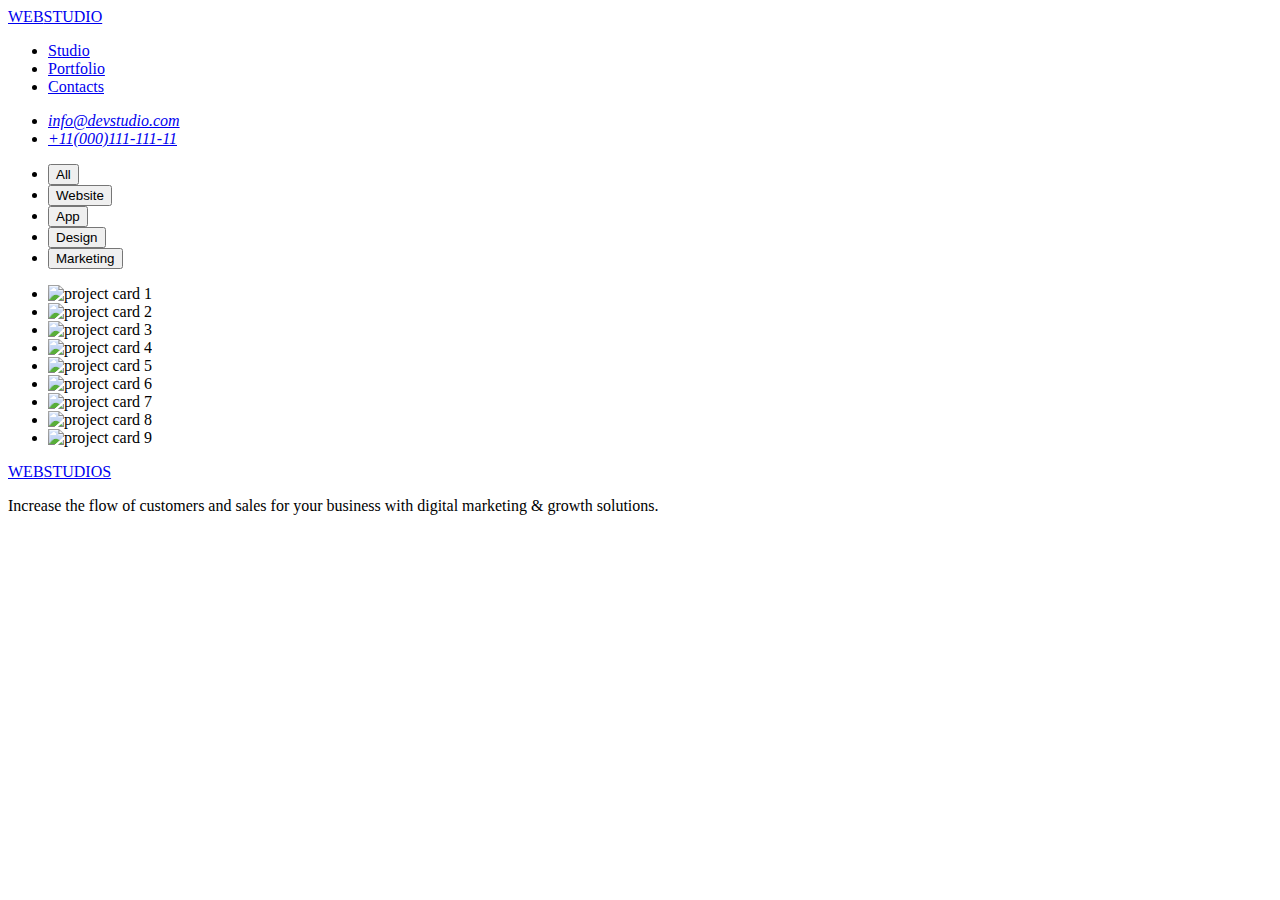
==== portfolio.html/index.html @ c7202e5c "HW2 submission" ====
<!DOCTYPE html>
<html lang="en">
    <head>
        <title>myportfolio</title>
        <meta name="description" content="A great website"  />
        <meta charset="utf-8"   />
        <link rel="stylesheet" type="text/css" href="/portfolio.html/index.css" />
        <link rel="preconnect" href="https://fonts.googleapis.com">
        <link rel="preconnect" href="https://fonts.gstatic.com" crossorigin>
        <link href="https://fonts.googleapis.com/css2?family=Raleway:wght@800&family=Roboto:wght@500&display=swap" rel="stylesheet">
    </head>
<body>
    <!-- header Section -->
    <header>
        <nav>
            <!-- "logo" -->
            <a class="first-logo" href="#">
                <span>WEB</span><span>STUDIO</span>
            </a>             
                <ul>
                    <li><a class="studio" href="#">Studio</a></li> <!-- Added class "studio" -->
                    <li><a class="portfolio" href="#">Portfolio</a></li> <!-- Added class "portfolio" -->
                    <li><a class="contacts" href="#">Contacts</a></li> <!-- Added class "contacts" -->
                    </ul>
                </nav>
                <address class="email-telephone">
                    <ul>
                        <li><a class="email" href="info@devstudio.com">info@devstudio.com</a></li>
                        <li><a class="telephone" href="tel:+11(000)111-111-11">+11(000)111-111-11</a></li>
                    </ul>
                </address>
            </header>
    <!-- main section -->
    <main>
        <ul class="buttons">
            <li><a href="#">
                <button type="button" class="all-button">All</button></a></li>
            <li><a href="#">
                <button type="button" class="website-button">Website</button></a></li>
            <li><a href="#">
                <button type="button" class="app-button">App</button></a></li>
            <li><a href="#">
                <button type="button" class="design-button">Design</button></a></li>
            <li><a href="#">
            <button type="button" class="marketing-button">Marketing</button></a></li>
            </ul>
    <!-- Project cards -->

        <ul>
            <li><image src="/img.jpg/Project Card 1.jpg" alt="project card 1" /></li>
            <li><image src="/img.jpg/Project Card 2.jpg" alt="project card 2" /></li>
            <li><image src="/img.jpg/Project Card 3.jpg" alt="project card 3" /></li>
            <li><image src="/img.jpg/Project Card 4.jpg" alt="project card 4" /></li>
            <li><image src="/img.jpg/Project Card 5.jpg" alt="project card 5" /></li>
            <li><image src="/img.jpg/Project Card 6.jpg" alt="project card 6" /></li>
            <li><image src="/img.jpg/Project Card 7.jpg" alt="project card 7" /></li>
            <li><image src="/img.jpg/Project Card 8.jpg" alt="project card 8" /></li>
            <li><image src="/img.jpg/Project Card 9.jpg" alt="project card 9" /></li>
        </ul>
        </main>
</body>
    <!-- footer -->
<footer>
    <section class="footer-section">
        <a class="second-logo" href="#">
        <span>WEB</span><span>STUDIOS</span></a> 
        <p>Increase the flow of customers and sales for your business with digital marketing & growth solutions.</p>
</section>
</footer>
</html>
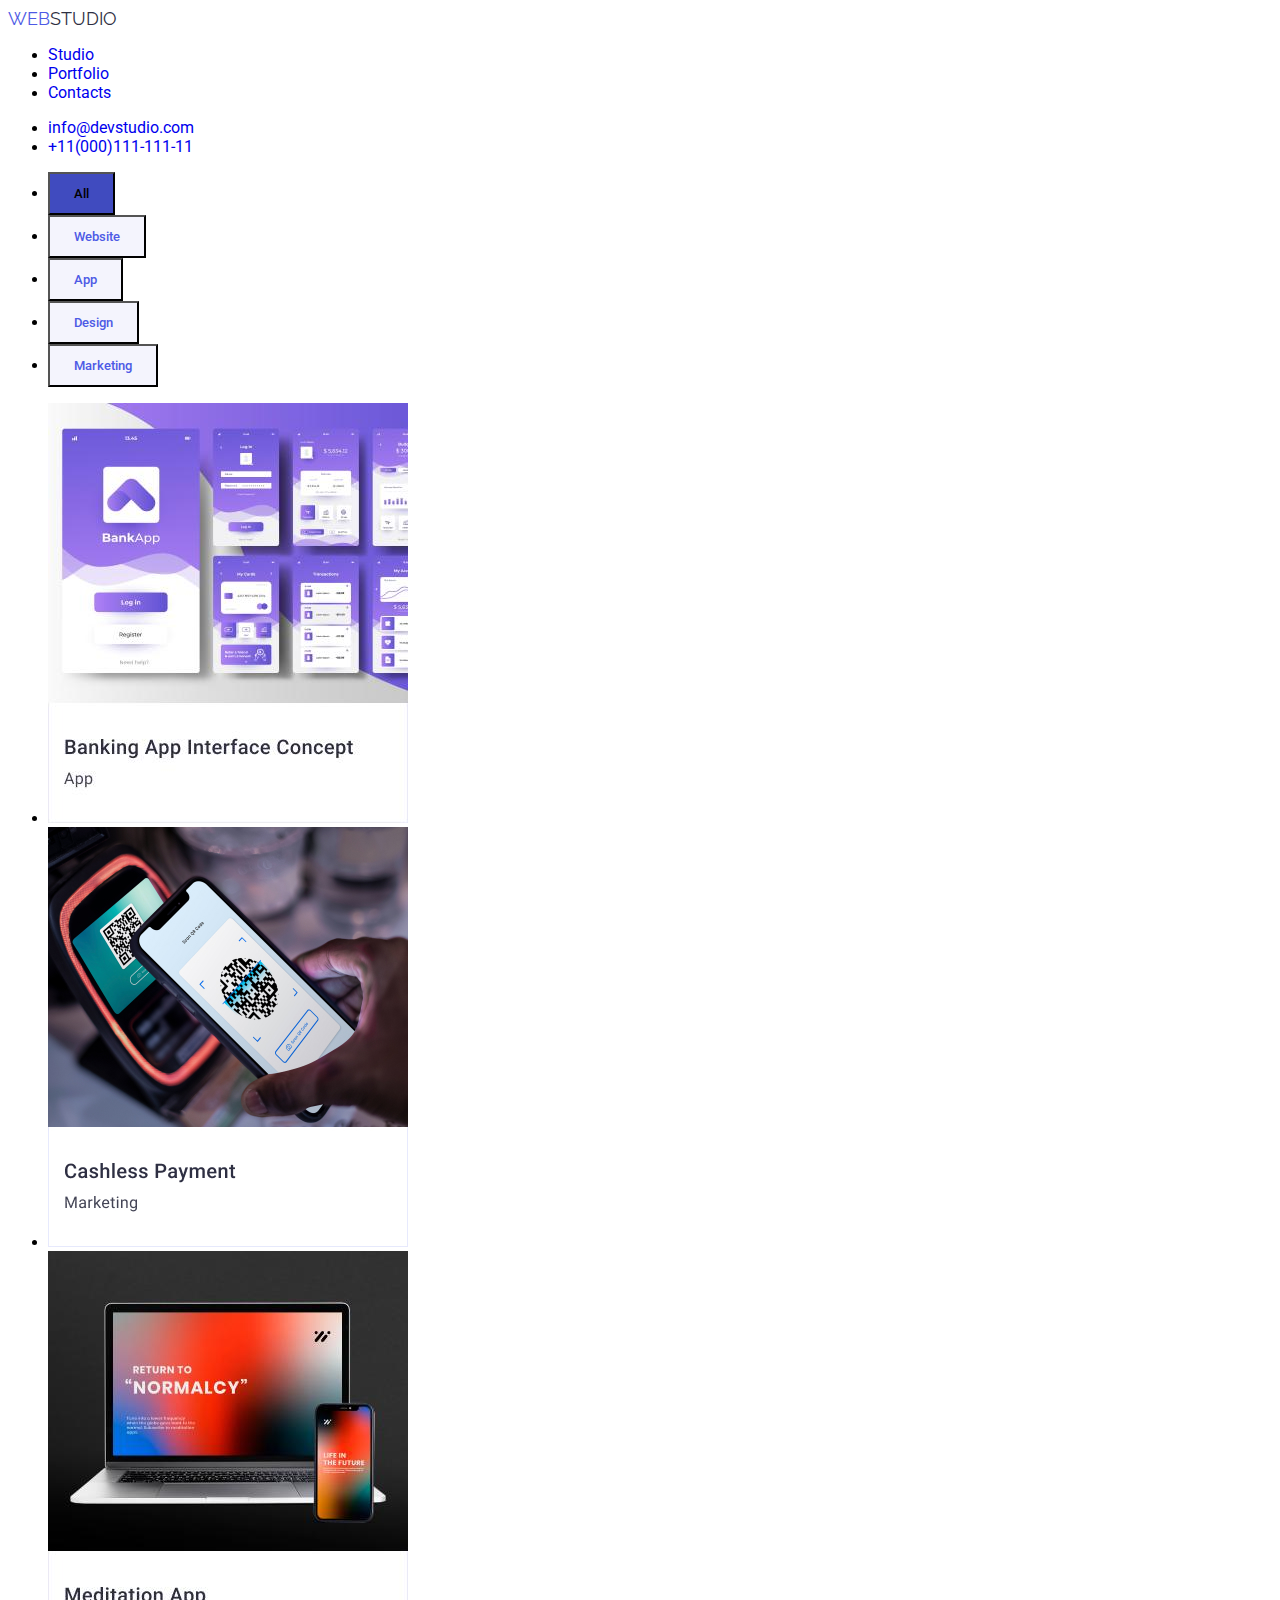
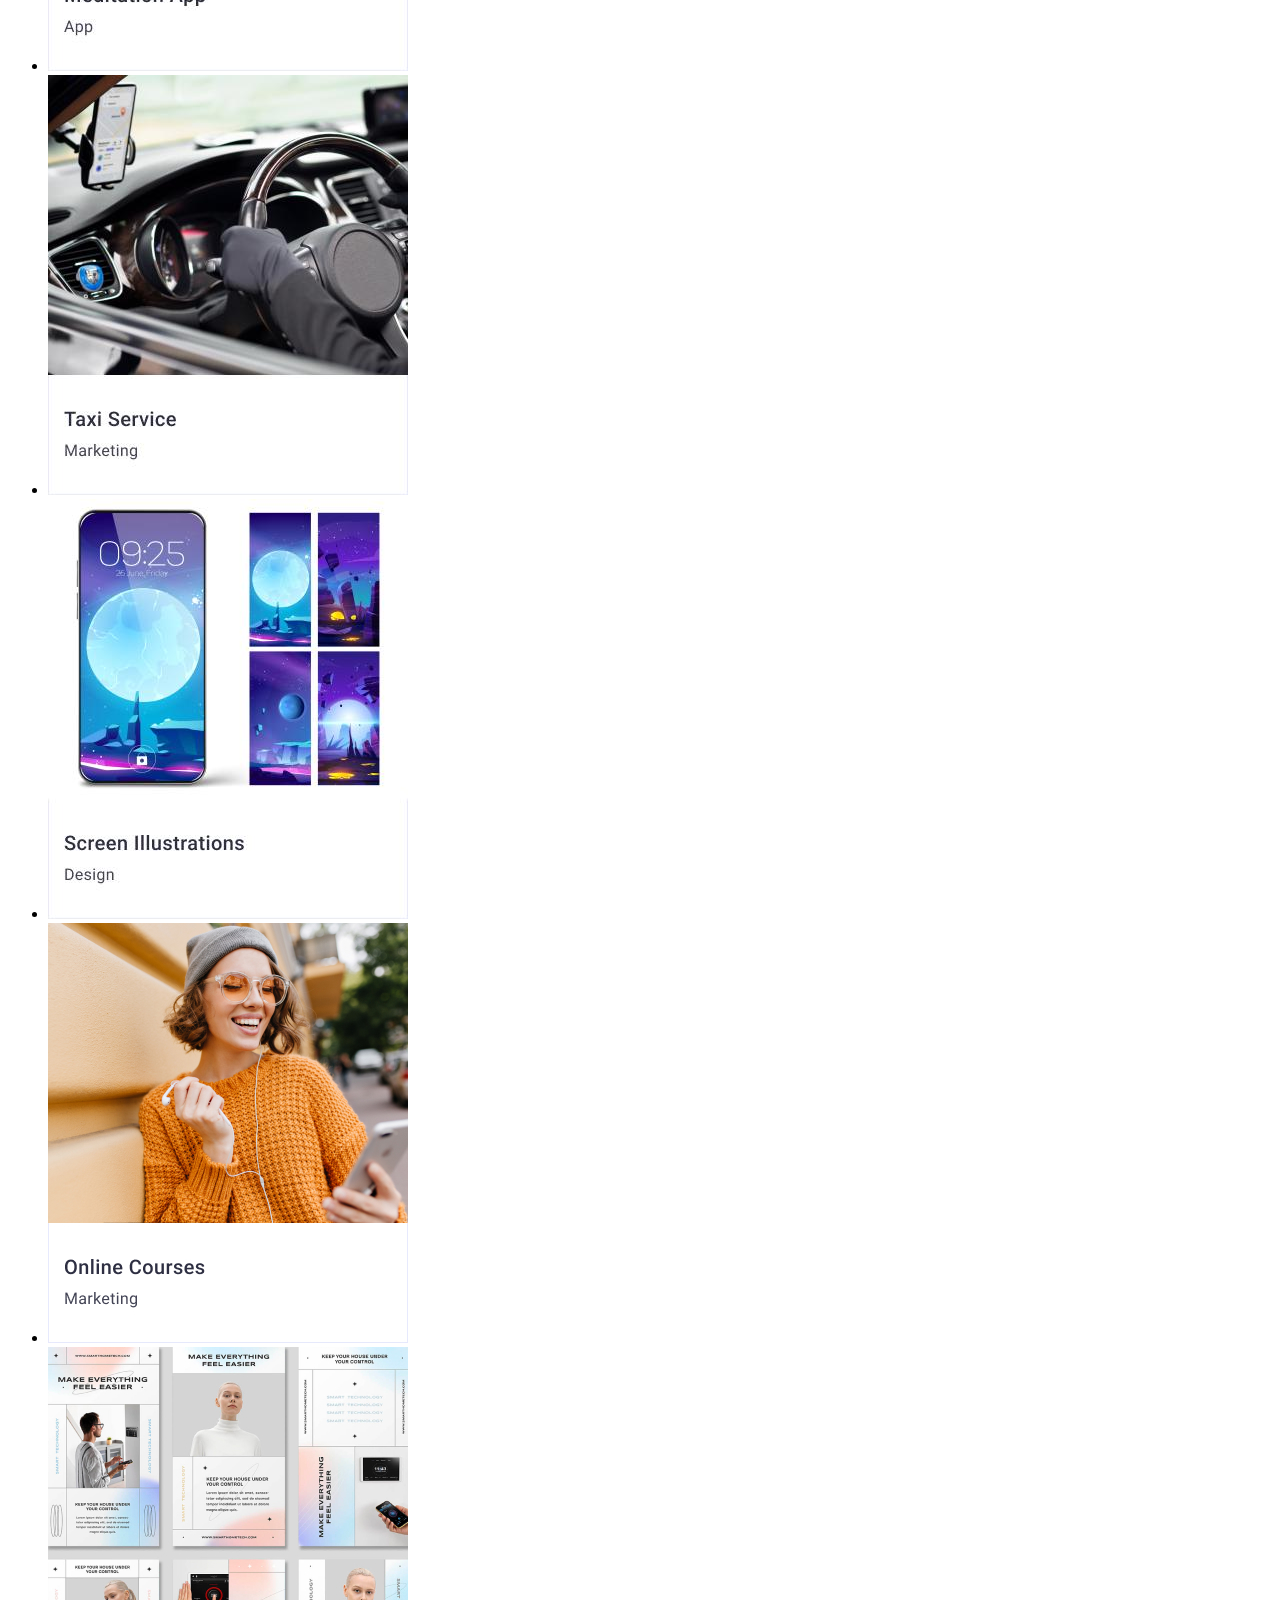
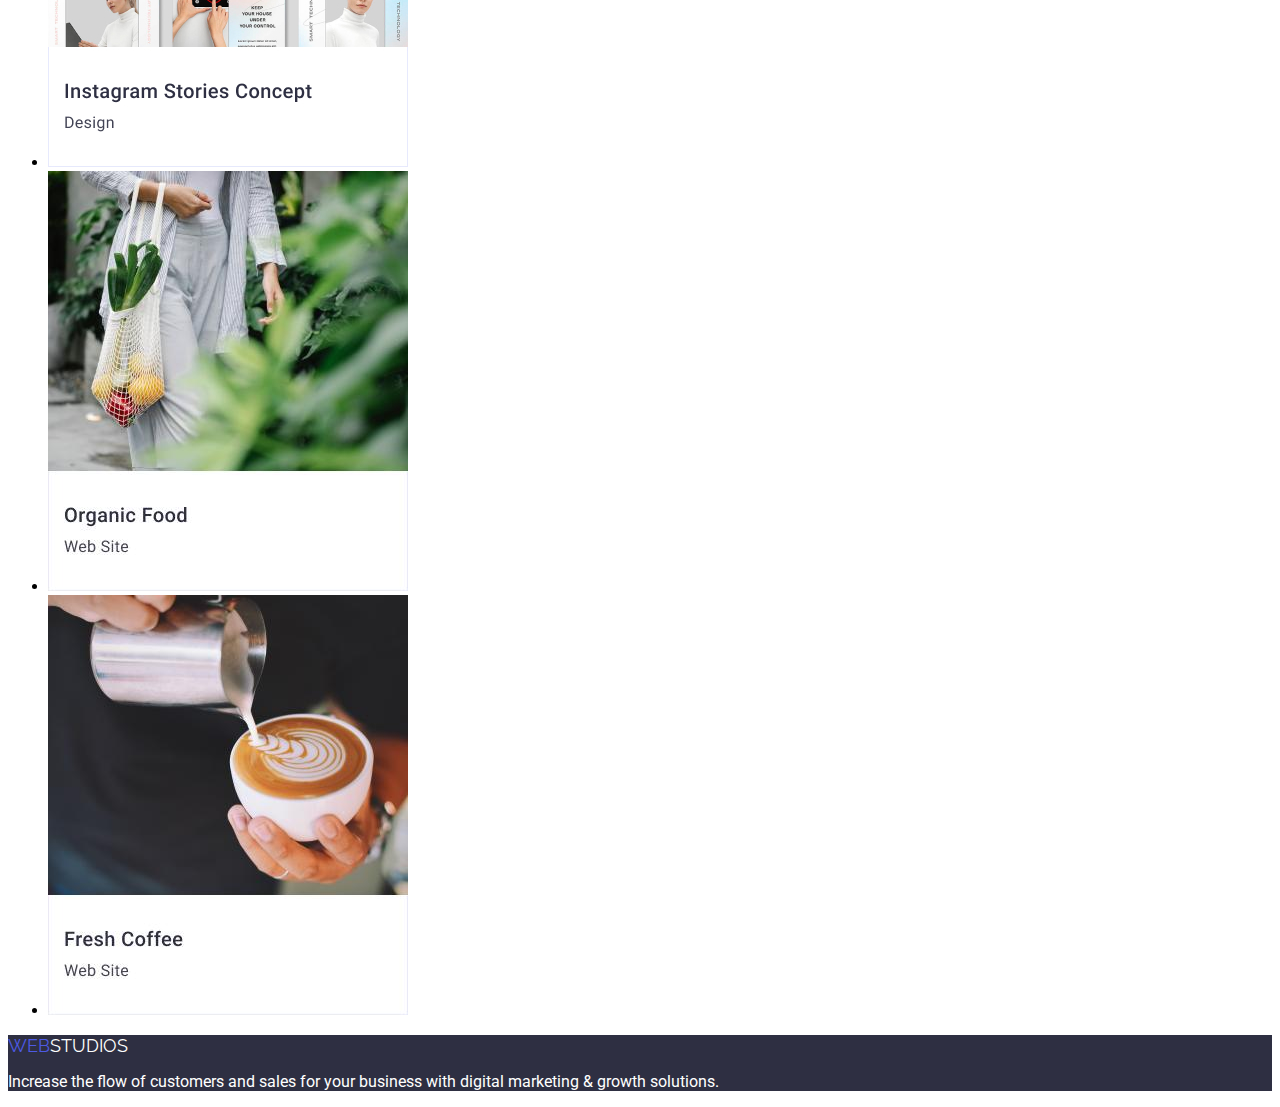
==== commit cf6ac6c1: "hm2 resubmission" ====
--- a/portfolio.html/index.html
+++ b/portfolio.html/index.html
@@ -47,15 +47,15 @@
     <!-- Project cards -->
 
         <ul>
-            <li><image src="/img.jpg/Project Card 1.jpg" alt="project card 1" /></li>
-            <li><image src="/img.jpg/Project Card 2.jpg" alt="project card 2" /></li>
-            <li><image src="/img.jpg/Project Card 3.jpg" alt="project card 3" /></li>
-            <li><image src="/img.jpg/Project Card 4.jpg" alt="project card 4" /></li>
-            <li><image src="/img.jpg/Project Card 5.jpg" alt="project card 5" /></li>
-            <li><image src="/img.jpg/Project Card 6.jpg" alt="project card 6" /></li>
-            <li><image src="/img.jpg/Project Card 7.jpg" alt="project card 7" /></li>
-            <li><image src="/img.jpg/Project Card 8.jpg" alt="project card 8" /></li>
-            <li><image src="/img.jpg/Project Card 9.jpg" alt="project card 9" /></li>
+            <li><image src="/css/img.jpg/Project Card 1.jpg" alt="project card 1" /></li>
+            <li><image src="/css/img.jpg/Project Card 2.jpg" alt="project card 2" /></li>
+            <li><image src="/css/img.jpg/Project Card 3.jpg" alt="project card 3" /></li>
+            <li><image src="/css/img.jpg/Project Card 4.jpg" alt="project card 4" /></li>
+            <li><image src="/css/img.jpg/Project Card 5.jpg" alt="project card 5" /></li>
+            <li><image src="/css/img.jpg/Project Card 6.jpg" alt="project card 6" /></li>
+            <li><image src="/css/img.jpg/Project Card 7.jpg" alt="project card 7" /></li>
+            <li><image src="/css/img.jpg/Project Card 8.jpg" alt="project card 8" /></li>
+            <li><image src="/css/img.jpg/Project Card 9.jpg" alt="project card 9" /></li>
         </ul>
         </main>
 </body>
--- a/portfolio.html/index.css
+++ b/portfolio.html/index.css
@@ -0,0 +1,165 @@
+.first-logo span:first-child {
+    text-decoration: none;
+    font-family:'Raleway', sans-serif;
+    font-size: 18px;
+    text-transform: uppercase;
+    color: #4D5AE5;  
+}
+.first-logo span:last-child {
+    font-family:'Raleway', sans-serif;
+    font-size: 18px;
+    text-transform: uppercase;
+    color: #2E2F42;
+}
+header a {
+    text-decoration: none;
+}
+.studio {
+    font-family: 'roboto', sans-serif;
+    font-size: 16px;
+}
+.portfolio {
+    font-family: 'roboto', sans-serif;
+    font-size: 16px;
+}
+.contacts {
+    font-family: 'roboto', sans-serif;
+    font-size: 16px;
+}
+.email {
+    font-style: normal;
+    text-decoration: none;
+    font-family: 'roboto', sans-serif;
+    font-size: 16px;
+}
+.telephone {
+    font-style: normal;
+    text-decoration: none;
+    font-family: 'roboto', sans-serif;
+    font-size: 16px;
+}
+.hero {
+    background: #2E2F42;
+}
+h1 {
+    color:white;
+    text-align: center;
+    font-family: 'roboto', sans-serif;
+    Font-size: 56px;
+    Font-style: normal;
+}
+.all-button {
+    font-family: 'Roboto', sans-serif;
+    font-size: 16x;
+    font-style: normal;
+    font-weight: 500;
+    cursor: pointer;
+    align-items: center;
+    padding: 12px 24px;
+    background-color: #404BBF;
+}
+.website-button {
+    font-family: 'Roboto', sans-serif;
+    font-size: 16x;
+    font-style: normal;
+    font-weight: 500;
+    color: #4D5AE5;
+    cursor: pointer;
+    align-items: center;
+    padding: 12px 24px;
+    background-color: #F4F4FD;
+}
+.app-button {
+    font-family: 'Roboto', sans-serif;
+    font-size: 16x;
+    font-style: normal;
+    font-weight: 500;
+    color: #4D5AE5;
+    cursor: pointer;
+    align-items: center;
+    padding: 12px 24px;
+    background-color: #F4F4FD;
+}
+.design-button {
+    font-family: 'Roboto', sans-serif;
+    font-size: 16x;
+    font-style: normal;
+    font-weight: 500;
+    color: #4D5AE5;
+    cursor: pointer;
+    align-items: center;
+    padding: 12px 24px;
+    background-color: #F4F4FD;
+}
+.marketing-button {
+    font-family: 'Roboto', sans-serif;
+    font-size: 16x;
+    font-style: normal;
+    font-weight: 500;
+    color: #4D5AE5;
+    cursor: pointer;
+    align-items: center;
+    padding: 12px 24px;
+    background-color: #F4F4FD;
+}
+.features {
+    font-family: 'Roboto', sans-serif;
+    font-size: 20px;
+    font-style: normal;
+    color: #2E2F42;
+    display: flex;
+    width: 264px;
+    flex-direction: column;
+    align-items: flex-start;
+    gap: 8px
+}
+h2 {
+    font-family: 'roboto', sans-serif;
+    font-size: 36px;
+    font-style: normal;
+    text-transform: capitalize;
+    text-align: center;
+}
+h3 > li {
+    width: 360px;
+    height: 300px;
+    align-items: center;
+}
+.footer-section {
+    background-color: #2E2F42;
+    color: white;
+    font-family: 'Roboto', sans-serif;
+    font-size: 16px;
+}
+footer a {
+    text-decoration: none;
+    color:white;
+    font-family: 'Roboto', sans-serif;
+    font-size: 16px;
+    font-style: normal;
+}
+.second-logo span:first-child {
+    text-decoration: none;
+    font-family:'Raleway', sans-serif;
+    font-size: 18px;
+    text-transform: uppercase;
+    color: #4D5AE5;  
+}
+.second-logo span:last-child {
+    font-family:'Raleway', sans-serif;
+    font-size: 18px;
+    text-transform: uppercase;
+    color: white;
+}
+.our-team {
+    background-color:#F4F4FD;
+    }
+.team {
+    font-family: 'Roboto', sans-serif;
+    font-size: 36px;
+    font-style: normal;
+    color: #2E2F42;
+    text-align: center;
+    line-height: 40px;
+}
+
